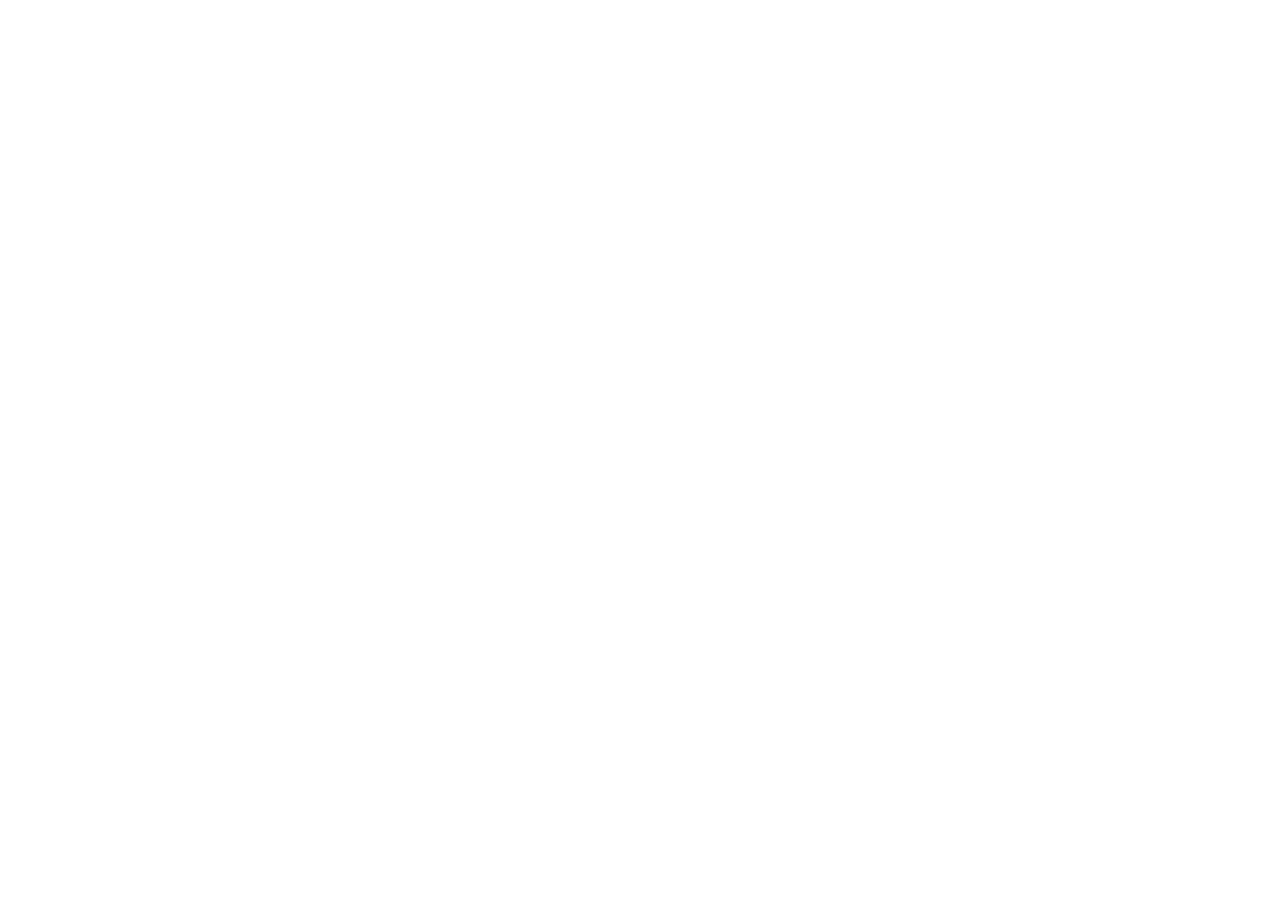
==== FLORES.html @ 28950da2 "Add files via upload" ====
<!DOCTYPE html>
<html lang="en">
<head>
    <meta charset="UTF-8">
    <meta http-equiv="X-UA-Compatible" content="IE=edge">
    <meta name="viewport" content="width=device-width, initial-scale=1.0">
    <link rel="stylesheet" href="css/main.css">
    <link rel="icon" href="img/flowers.png" type="image/x-icon">
    <title>FLORES</title>
</head>

<body class="container">
    <div class="night"></div>
    <div class="flowers">
      <div class="flower flower--1">
        <div class="flower__leafs flower__leafs--1">
          <div class="flower__leaf flower__leaf--1"></div>
          <div class="flower__leaf flower__leaf--2"></div>
          <div class="flower__leaf flower__leaf--3"></div>
          <div class="flower__leaf flower__leaf--4"></div>
          <div class="flower__white-circle"></div>
  
          <div class="flower__light flower__light--1"></div>
          <div class="flower__light flower__light--2"></div>
          <div class="flower__light flower__light--3"></div>
          <div class="flower__light flower__light--4"></div>
          <div class="flower__light flower__light--5"></div>
          <div class="flower__light flower__light--6"></div>
          <div class="flower__light flower__light--7"></div>
          <div class="flower__light flower__light--8"></div>
  
        </div>
        <div class="flower__line">
          <div class="flower__line__leaf flower__line__leaf--1"></div>
          <div class="flower__line__leaf flower__line__leaf--2"></div>
          <div class="flower__line__leaf flower__line__leaf--3"></div>
          <div class="flower__line__leaf flower__line__leaf--4"></div>
          <div class="flower__line__leaf flower__line__leaf--5"></div>
          <div class="flower__line__leaf flower__line__leaf--6"></div>
        </div>
      </div>
  
      <div class="flower flower--2">
        <div class="flower__leafs flower__leafs--2">
          <div class="flower__leaf flower__leaf--1"></div>
          <div class="flower__leaf flower__leaf--2"></div>
          <div class="flower__leaf flower__leaf--3"></div>
          <div class="flower__leaf flower__leaf--4"></div>
          <div class="flower__white-circle"></div>
  
          <div class="flower__light flower__light--1"></div>
          <div class="flower__light flower__light--2"></div>
          <div class="flower__light flower__light--3"></div>
          <div class="flower__light flower__light--4"></div>
          <div class="flower__light flower__light--5"></div>
          <div class="flower__light flower__light--6"></div>
          <div class="flower__light flower__light--7"></div>
          <div class="flower__light flower__light--8"></div>
  
        </div>
        <div class="flower__line">
          <div class="flower__line__leaf flower__line__leaf--1"></div>
          <div class="flower__line__leaf flower__line__leaf--2"></div>
          <div class="flower__line__leaf flower__line__leaf--3"></div>
          <div class="flower__line__leaf flower__line__leaf--4"></div>
        </div>
      </div>
  
      <div class="flower flower--3">
        <div class="flower__leafs flower__leafs--3">
          <div class="flower__leaf flower__leaf--1"></div>
          <div class="flower__leaf flower__leaf--2"></div>
          <div class="flower__leaf flower__leaf--3"></div>
          <div class="flower__leaf flower__leaf--4"></div>
          <div class="flower__white-circle"></div>
  
          <div class="flower__light flower__light--1"></div>
          <div class="flower__light flower__light--2"></div>
          <div class="flower__light flower__light--3"></div>
          <div class="flower__light flower__light--4"></div>
          <div class="flower__light flower__light--5"></div>
          <div class="flower__light flower__light--6"></div>
          <div class="flower__light flower__light--7"></div>
          <div class="flower__light flower__light--8"></div>
  
        </div>
        <div class="flower__line">
          <div class="flower__line__leaf flower__line__leaf--1"></div>
          <div class="flower__line__leaf flower__line__leaf--2"></div>
          <div class="flower__line__leaf flower__line__leaf--3"></div>
          <div class="flower__line__leaf flower__line__leaf--4"></div>
        </div>
      </div>
  
      <div class="grow-ans" style="--d:1.2s">
        <div class="flower__g-long">
          <div class="flower__g-long__top"></div>
          <div class="flower__g-long__bottom"></div>
        </div>
      </div>
  
      <div class="growing-grass">
        <div class="flower__grass flower__grass--1">
          <div class="flower__grass--top"></div>
          <div class="flower__grass--bottom"></div>
          <div class="flower__grass__leaf flower__grass__leaf--1"></div>
          <div class="flower__grass__leaf flower__grass__leaf--2"></div>
          <div class="flower__grass__leaf flower__grass__leaf--3"></div>
          <div class="flower__grass__leaf flower__grass__leaf--4"></div>
          <div class="flower__grass__leaf flower__grass__leaf--5"></div>
          <div class="flower__grass__leaf flower__grass__leaf--6"></div>
          <div class="flower__grass__leaf flower__grass__leaf--7"></div>
          <div class="flower__grass__leaf flower__grass__leaf--8"></div>
          <div class="flower__grass__overlay"></div>
        </div>
      </div>
  
      <div class="growing-grass">
        <div class="flower__grass flower__grass--2">
          <div class="flower__grass--top"></div>
          <div class="flower__grass--bottom"></div>
          <div class="flower__grass__leaf flower__grass__leaf--1"></div>
          <div class="flower__grass__leaf flower__grass__leaf--2"></div>
          <div class="flower__grass__leaf flower__grass__leaf--3"></div>
          <div class="flower__grass__leaf flower__grass__leaf--4"></div>
          <div class="flower__grass__leaf flower__grass__leaf--5"></div>
          <div class="flower__grass__leaf flower__grass__leaf--6"></div>
          <div class="flower__grass__leaf flower__grass__leaf--7"></div>
          <div class="flower__grass__leaf flower__grass__leaf--8"></div>
          <div class="flower__grass__overlay"></div>
        </div>
      </div>
  
      <div class="grow-ans" style="--d:2.4s">
        <div class="flower__g-right flower__g-right--1">
          <div class="leaf"></div>
        </div>
      </div>
  
      <div class="grow-ans" style="--d:2.8s">
        <div class="flower__g-right flower__g-right--2">
          <div class="leaf"></div>
        </div>
      </div>
  
      <div class="grow-ans" style="--d:2.8s">
        <div class="flower__g-front">
          <div class="flower__g-front__leaf-wrapper flower__g-front__leaf-wrapper--1">
            <div class="flower__g-front__leaf"></div>
          </div>
          <div class="flower__g-front__leaf-wrapper flower__g-front__leaf-wrapper--2">
            <div class="flower__g-front__leaf"></div>
          </div>
          <div class="flower__g-front__leaf-wrapper flower__g-front__leaf-wrapper--3">
            <div class="flower__g-front__leaf"></div>
          </div>
          <div class="flower__g-front__leaf-wrapper flower__g-front__leaf-wrapper--4">
            <div class="flower__g-front__leaf"></div>
          </div>
          <div class="flower__g-front__leaf-wrapper flower__g-front__leaf-wrapper--5">
            <div class="flower__g-front__leaf"></div>
          </div>
          <div class="flower__g-front__leaf-wrapper flower__g-front__leaf-wrapper--6">
            <div class="flower__g-front__leaf"></div>
          </div>
          <div class="flower__g-front__leaf-wrapper flower__g-front__leaf-wrapper--7">
            <div class="flower__g-front__leaf"></div>
          </div>
          <div class="flower__g-front__leaf-wrapper flower__g-front__leaf-wrapper--8">
            <div class="flower__g-front__leaf"></div>
          </div>
          <div class="flower__g-front__line"></div>
        </div>
      </div>
  
      <div class="grow-ans" style="--d:3.2s">
        <div class="flower__g-fr">
          <div class="leaf"></div>
          <div class="flower__g-fr__leaf flower__g-fr__leaf--1"></div>
          <div class="flower__g-fr__leaf flower__g-fr__leaf--2"></div>
          <div class="flower__g-fr__leaf flower__g-fr__leaf--3"></div>
          <div class="flower__g-fr__leaf flower__g-fr__leaf--4"></div>
          <div class="flower__g-fr__leaf flower__g-fr__leaf--5"></div>
          <div class="flower__g-fr__leaf flower__g-fr__leaf--6"></div>
          <div class="flower__g-fr__leaf flower__g-fr__leaf--7"></div>
          <div class="flower__g-fr__leaf flower__g-fr__leaf--8"></div>
        </div>
      </div>
  
      <div class="long-g long-g--0">
        <div class="grow-ans" style="--d:3s">
          <div class="leaf leaf--0"></div>
        </div>
        <div class="grow-ans" style="--d:2.2s">
          <div class="leaf leaf--1"></div>
        </div>
        <div class="grow-ans" style="--d:3.4s">
          <div class="leaf leaf--2"></div>
        </div>
        <div class="grow-ans" style="--d:3.6s">
          <div class="leaf leaf--3"></div>
        </div>
      </div>
  
      <div class="long-g long-g--1">
        <div class="grow-ans" style="--d:3.6s">
          <div class="leaf leaf--0"></div>
        </div>
        <div class="grow-ans" style="--d:3.8s">
          <div class="leaf leaf--1"></div>
        </div>
        <div class="grow-ans" style="--d:4s">
          <div class="leaf leaf--2"></div>
        </div>
        <div class="grow-ans" style="--d:4.2s">
          <div class="leaf leaf--3"></div>
        </div>
      </div>
  
      <div class="long-g long-g--2">
        <div class="grow-ans" style="--d:4s">
          <div class="leaf leaf--0"></div>
        </div>
        <div class="grow-ans" style="--d:4.2s">
          <div class="leaf leaf--1"></div>
        </div>
        <div class="grow-ans" style="--d:4.4s">
          <div class="leaf leaf--2"></div>
        </div>
        <div class="grow-ans" style="--d:4.6s">
          <div class="leaf leaf--3"></div>
        </div>
      </div>
  
      <div class="long-g long-g--3">
        <div class="grow-ans" style="--d:4s">
          <div class="leaf leaf--0"></div>
        </div>
        <div class="grow-ans" style="--d:4.2s">
          <div class="leaf leaf--1"></div>
        </div>
        <div class="grow-ans" style="--d:3s">
          <div class="leaf leaf--2"></div>
        </div>
        <div class="grow-ans" style="--d:3.6s">
          <div class="leaf leaf--3"></div>
        </div>
      </div>
  
      <div class="long-g long-g--4">
        <div class="grow-ans" style="--d:4s">
          <div class="leaf leaf--0"></div>
        </div>
        <div class="grow-ans" style="--d:4.2s">
          <div class="leaf leaf--1"></div>
        </div>
        <div class="grow-ans" style="--d:3s">
          <div class="leaf leaf--2"></div>
        </div>
        <div class="grow-ans" style="--d:3.6s">
          <div class="leaf leaf--3"></div>
        </div>
      </div>
  
      <div class="long-g long-g--5">
        <div class="grow-ans" style="--d:4s">
          <div class="leaf leaf--0"></div>
        </div>
        <div class="grow-ans" style="--d:4.2s">
          <div class="leaf leaf--1"></div>
        </div>
        <div class="grow-ans" style="--d:3s">
          <div class="leaf leaf--2"></div>
        </div>
        <div class="grow-ans" style="--d:3.6s">
          <div class="leaf leaf--3"></div>
        </div>
      </div>
  
      <div class="long-g long-g--6">
        <div class="grow-ans" style="--d:4.2s">
          <div class="leaf leaf--0"></div>
        </div>
        <div class="grow-ans" style="--d:4.4s">
          <div class="leaf leaf--1"></div>
        </div>
        <div class="grow-ans" style="--d:4.6s">
          <div class="leaf leaf--2"></div>
        </div>
        <div class="grow-ans" style="--d:4.8s">
          <div class="leaf leaf--3"></div>
        </div>
      </div>
  
      <div class="long-g long-g--7">
        <div class="grow-ans" style="--d:3s">
          <div class="leaf leaf--0"></div>
        </div>
        <div class="grow-ans" style="--d:3.2s">
          <div class="leaf leaf--1"></div>
        </div>
        <div class="grow-ans" style="--d:3.5s">
          <div class="leaf leaf--2"></div>
        </div>
        <div class="grow-ans" style="--d:3.6s">
          <div class="leaf leaf--3"></div>
        </div>
      </div>
    </div>
    <script src="main.js"></script>
  </body>
</html>
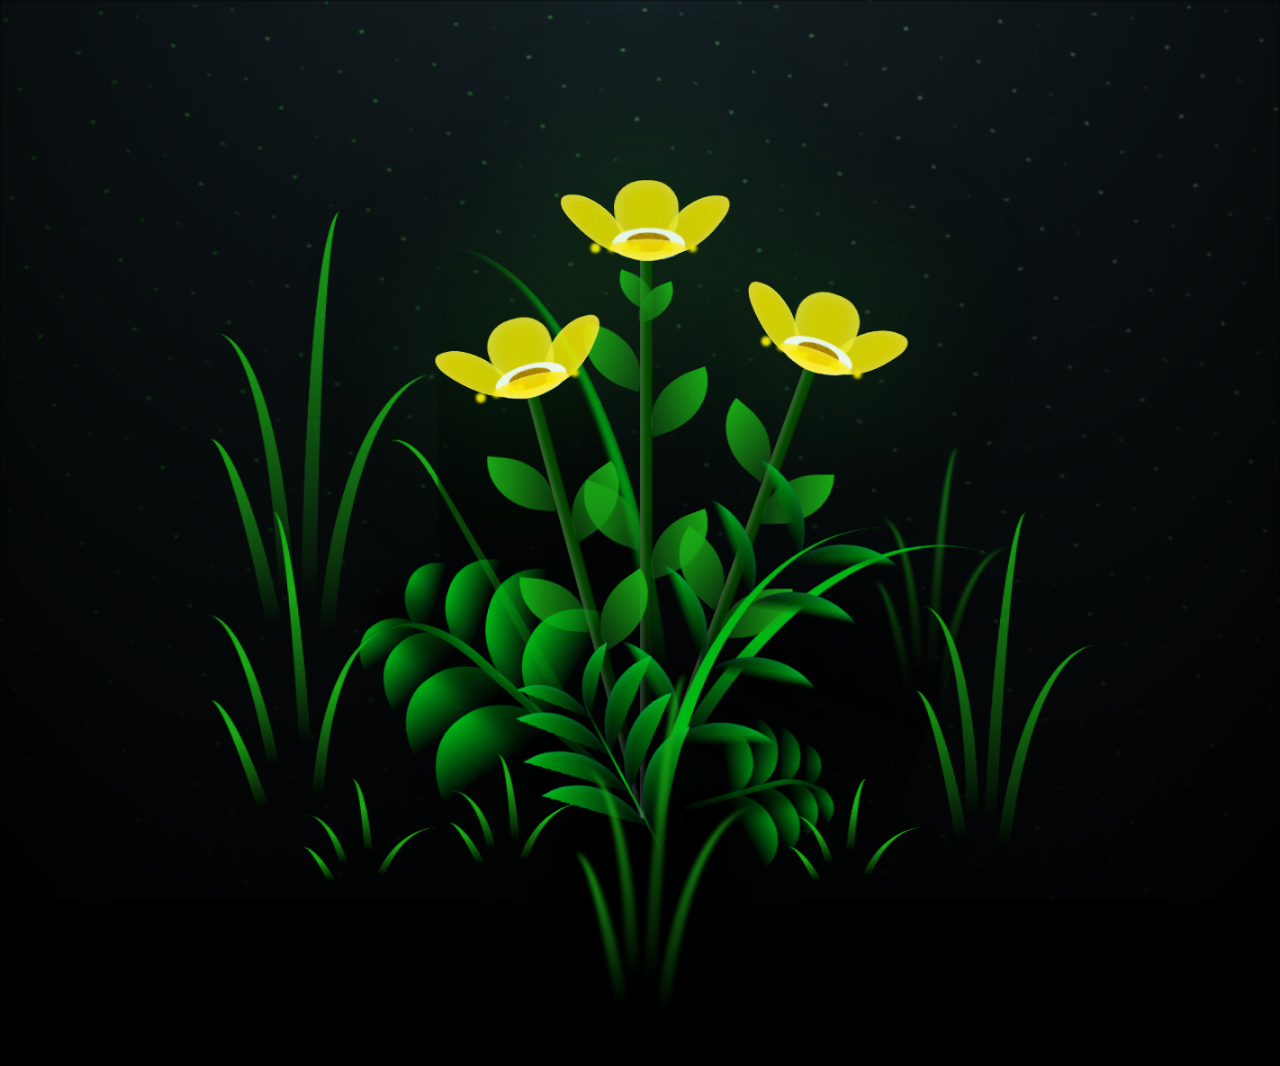
==== commit 9a6cf42b: "Update FLORES.html" ====
--- a/FLORES.html
+++ b/FLORES.html
@@ -6,7 +6,7 @@
     <meta name="viewport" content="width=device-width, initial-scale=1.0">
     <link rel="stylesheet" href="css/main.css">
     <link rel="icon" href="img/flowers.png" type="image/x-icon">
-    <title>FLORES</title>
+    <title>TE AMO</title>
 </head>
 
 <body class="container">
--- a/css/main.css
+++ b/css/main.css
@@ -0,0 +1,1350 @@
+*,
+*::after,
+*::before {
+  padding: 0;
+  margin: 0;
+  box-sizing: border-box;
+}
+
+:root {
+  --dark-color: #000;
+}
+
+body {
+  display: flex;
+  align-items: flex-end;
+  justify-content: center;
+  min-height: 100vh;
+  background-color: var(--dark-color);
+  overflow: hidden;
+  perspective: 1000px;
+}
+
+.night {
+  position: fixed;
+  left: 50%;
+  top: 0;
+  transform: translateX(-50%);
+  width: 100%;
+  height: 100%;
+  filter: blur(0.1vmin);
+  background-image: radial-gradient(ellipse at top, transparent 0%, var(--dark-color)), 
+  radial-gradient(ellipse at bottom, var(--dark-color), rgba(145, 233, 255, 0.2)), 
+  repeating-linear-gradient(220deg, rgb(0, 0, 0) 0px, rgb(0, 0, 0) 19px, transparent 19px, 
+  transparent 22px), repeating-linear-gradient(189deg, rgb(0, 0, 0) 0px, rgb(0, 0, 0) 19px, 
+  transparent 19px, transparent 22px), repeating-linear-gradient(148deg, rgb(0, 0, 0) 0px, 
+  rgb(0, 0, 0) 19px, transparent 19px, transparent 22px), linear-gradient(90deg, rgb(21, 255, 0), 
+  rgb(240, 240, 240));
+}
+
+.flowers {
+  position: relative;
+  transform: scale(0.9);
+}
+
+.flower {
+  position: absolute;
+  bottom: 10vmin;
+  transform-origin: bottom center;
+  z-index: 10;
+  --fl-speed: 0.8s;
+}
+.flower--1 {
+  -webkit-animation: moving-flower-1 4s linear infinite;
+          animation: moving-flower-1 4s linear infinite;
+}
+.flower--1 .flower__line {
+  height: 70vmin;
+  -webkit-animation-delay: 0.3s;
+          animation-delay: 0.3s;
+}
+.flower--1 .flower__line__leaf--1 {
+  -webkit-animation: blooming-leaf-right var(--fl-speed) 1.6s backwards;
+          animation: blooming-leaf-right var(--fl-speed) 1.6s backwards;
+}
+.flower--1 .flower__line__leaf--2 {
+  -webkit-animation: blooming-leaf-right var(--fl-speed) 1.4s backwards;
+          animation: blooming-leaf-right var(--fl-speed) 1.4s backwards;
+}
+.flower--1 .flower__line__leaf--3 {
+  -webkit-animation: blooming-leaf-left var(--fl-speed) 1.2s backwards;
+          animation: blooming-leaf-left var(--fl-speed) 1.2s backwards;
+}
+.flower--1 .flower__line__leaf--4 {
+  -webkit-animation: blooming-leaf-left var(--fl-speed) 1s backwards;
+          animation: blooming-leaf-left var(--fl-speed) 1s backwards;
+}
+.flower--1 .flower__line__leaf--5 {
+  -webkit-animation: blooming-leaf-right var(--fl-speed) 1.8s backwards;
+          animation: blooming-leaf-right var(--fl-speed) 1.8s backwards;
+}
+.flower--1 .flower__line__leaf--6 {
+  -webkit-animation: blooming-leaf-left var(--fl-speed) 2s backwards;
+          animation: blooming-leaf-left var(--fl-speed) 2s backwards;
+}
+.flower--2 {
+  left: 50%;
+  transform: rotate(20deg);
+  -webkit-animation: moving-flower-2 4s linear infinite;
+          animation: moving-flower-2 4s linear infinite;
+}
+.flower--2 .flower__line {
+  height: 60vmin;
+  -webkit-animation-delay: 0.6s;
+          animation-delay: 0.6s;
+}
+.flower--2 .flower__line__leaf--1 {
+  -webkit-animation: blooming-leaf-right var(--fl-speed) 1.9s backwards;
+          animation: blooming-leaf-right var(--fl-speed) 1.9s backwards;
+}
+.flower--2 .flower__line__leaf--2 {
+  -webkit-animation: blooming-leaf-right var(--fl-speed) 1.7s backwards;
+          animation: blooming-leaf-right var(--fl-speed) 1.7s backwards;
+}
+.flower--2 .flower__line__leaf--3 {
+  -webkit-animation: blooming-leaf-left var(--fl-speed) 1.5s backwards;
+          animation: blooming-leaf-left var(--fl-speed) 1.5s backwards;
+}
+.flower--2 .flower__line__leaf--4 {
+  -webkit-animation: blooming-leaf-left var(--fl-speed) 1.3s backwards;
+          animation: blooming-leaf-left var(--fl-speed) 1.3s backwards;
+}
+.flower--3 {
+  left: 50%;
+  transform: rotate(-15deg);
+  -webkit-animation: moving-flower-3 4s linear infinite;
+          animation: moving-flower-3 4s linear infinite;
+}
+.flower--3 .flower__line {
+  -webkit-animation-delay: 0.9s;
+          animation-delay: 0.9s;
+}
+.flower--3 .flower__line__leaf--1 {
+  -webkit-animation: blooming-leaf-right var(--fl-speed) 2.5s backwards;
+          animation: blooming-leaf-right var(--fl-speed) 2.5s backwards;
+}
+.flower--3 .flower__line__leaf--2 {
+  -webkit-animation: blooming-leaf-right var(--fl-speed) 2.3s backwards;
+          animation: blooming-leaf-right var(--fl-speed) 2.3s backwards;
+}
+.flower--3 .flower__line__leaf--3 {
+  -webkit-animation: blooming-leaf-left var(--fl-speed) 2.1s backwards;
+          animation: blooming-leaf-left var(--fl-speed) 2.1s backwards;
+}
+.flower--3 .flower__line__leaf--4 {
+  -webkit-animation: blooming-leaf-left var(--fl-speed) 1.9s backwards;
+          animation: blooming-leaf-left var(--fl-speed) 1.9s backwards;
+}
+.flower__leafs {
+  position: relative;
+  -webkit-animation: blooming-flower 2s backwards;
+          animation: blooming-flower 2s backwards;
+}
+.flower__leafs--1 {
+  -webkit-animation-delay: 1.1s;
+          animation-delay: 1.1s;
+}
+.flower__leafs--2 {
+  -webkit-animation-delay: 1.4s;
+          animation-delay: 1.4s;
+}
+.flower__leafs--3 {
+  -webkit-animation-delay: 1.7s;
+          animation-delay: 1.7s;
+}
+.flower__leafs::after {
+  content: "";
+  position: absolute;
+  left: 0;
+  top: 0;
+  transform: translate(-50%, -100%);
+  width: 8vmin;
+  height: 8vmin;
+  background-color: #1aaa15;
+  filter: blur(10vmin);
+}
+.flower__leaf {
+  position: absolute;
+  bottom: 0;
+  left: 50%;
+  width: 8vmin;
+  height: 11vmin;
+  border-radius: 51% 49% 47% 53%/44% 45% 55% 69%;
+  background-color: #1aaa15;
+  background-image: linear-gradient(to top, #fce700, #fce700);
+  transform-origin: bottom center;
+  opacity: 0.9;
+  box-shadow: inset 0 0 2vmin rgba(255, 255, 255, 0.5);
+}
+.flower__leaf--1 {
+  transform: translate(-10%, 1%) rotateY(40deg) rotateX(-50deg);
+}
+.flower__leaf--2 {
+  transform: translate(-50%, -4%) rotateX(40deg);
+}
+.flower__leaf--3 {
+  transform: translate(-90%, 0%) rotateY(45deg) rotateX(50deg);
+}
+.flower__leaf--4 {
+  width: 8vmin;
+  height: 8vmin;
+  transform-origin: bottom left;
+  border-radius: 4vmin 10vmin 4vmin 4vmin;
+  transform: translate(0%, 18%) rotateX(70deg) rotate(-43deg);
+  background-image: linear-gradient(to top, #fce700, #fce700);
+  z-index: 1;
+  opacity: 0.8;
+}
+.flower__white-circle {
+  position: absolute;
+  left: -3.5vmin;
+  top: -3vmin;
+  width: 9vmin;
+  height: 4vmin;
+  border-radius: 50%;
+  background-color: #ffffff;
+}
+.flower__white-circle::after {
+  content: "";
+  position: absolute;
+  left: 50%;
+  top: 45%;
+  transform: translate(-50%, -50%);
+  width: 60%;
+  height: 60%;
+  border-radius: inherit;
+  background-image: repeating-linear-gradient(135deg, rgba(0, 0, 0, 0.03) 0px, 
+  rgba(0, 0, 0, 0.03) 1px, transparent 1px, transparent 12px), repeating-linear-gradient(45deg, 
+  rgba(0, 0, 0, 0.03) 0px, rgba(0, 0, 0, 0.03) 1px, transparent 1px, transparent 12px), 
+  repeating-linear-gradient(67.5deg, rgba(0, 0, 0, 0.03) 0px, rgba(0, 0, 0, 0.03) 1px, 
+  transparent 1px, transparent 12px), repeating-linear-gradient(135deg, rgba(0, 0, 0, 0.03) 0px, 
+  rgba(0, 0, 0, 0.03) 1px, transparent 1px, transparent 12px), repeating-linear-gradient(45deg, 
+  rgba(0, 0, 0, 0.03) 0px, rgba(0, 0, 0, 0.03) 1px, transparent 1px, transparent 12px), 
+  repeating-linear-gradient(112.5deg, rgba(0, 0, 0, 0.03) 0px, rgba(0, 0, 0, 0.03) 1px, 
+  transparent 1px, transparent 12px), repeating-linear-gradient(112.5deg, rgba(0, 0, 0, 0.03) 0px, 
+  rgba(0, 0, 0, 0.03) 1px, transparent 1px, transparent 12px), repeating-linear-gradient(45deg, 
+  rgba(0, 0, 0, 0.03) 0px, rgba(0, 0, 0, 0.03) 1px, transparent 1px, transparent 12px), 
+  repeating-linear-gradient(22.5deg, rgba(0, 0, 0, 0.03) 0px, rgba(0, 0, 0, 0.03) 1px, 
+  transparent 1px, transparent 12px), repeating-linear-gradient(45deg, rgba(0, 0, 0, 0.03) 0px, 
+  rgba(0, 0, 0, 0.03) 1px, transparent 1px, transparent 12px), repeating-linear-gradient(22.5deg, 
+  rgba(0, 0, 0, 0.03) 0px, rgba(0, 0, 0, 0.03) 1px, transparent 1px, transparent 12px), 
+  repeating-linear-gradient(135deg, rgba(0, 0, 0, 0.03) 0px, rgba(0, 0, 0, 0.03) 1px, 
+  transparent 1px, transparent 12px), repeating-linear-gradient(157.5deg, rgba(0, 0, 0, 0.03) 0px, 
+  rgba(0, 0, 0, 0.03) 1px, transparent 1px, transparent 12px), repeating-linear-gradient(67.5deg, 
+  rgba(0, 0, 0, 0.03) 0px, rgba(0, 0, 0, 0.03) 1px, transparent 1px, transparent 12px), 
+  repeating-linear-gradient(67.5deg, rgba(0, 0, 0, 0.03) 0px, rgba(0, 0, 0, 0.03) 1px, 
+  transparent 1px, transparent 12px), linear-gradient(90deg, rgb(190, 133, 0), rgb(190, 133, 0));
+}
+.flower__line {
+  height: 55vmin;
+  width: 1.5vmin;
+  background-image: linear-gradient(to left, rgba(0, 0, 0, 0.2), transparent, 
+  rgba(255, 255, 255, 0.2)), linear-gradient(to top, transparent 10%, #064600, #064600);
+  box-shadow: inset 0 0 2px rgba(0, 0, 0, 0.5);
+  -webkit-animation: grow-flower-tree 4s backwards;
+          animation: grow-flower-tree 4s backwards;
+}
+.flower__line__leaf {
+  --w: 7vmin;
+  --h: calc(var(--w) + 2vmin);
+  position: absolute;
+  top: 20%;
+  left: 90%;
+  width: var(--w);
+  height: var(--h);
+  border-top-right-radius: var(--h);
+  border-bottom-left-radius: var(--h);
+  background-image: linear-gradient(to top, rgba(20, 122, 20, 0.4), #1aaa15);
+}
+.flower__line__leaf--1 {
+  transform: rotate(70deg) rotateY(30deg);
+}
+.flower__line__leaf--2 {
+  top: 45%;
+  transform: rotate(70deg) rotateY(30deg);
+}
+.flower__line__leaf--3, .flower__line__leaf--4, .flower__line__leaf--6 {
+  border-top-right-radius: 0;
+  border-bottom-left-radius: 0;
+  border-top-left-radius: var(--h);
+  border-bottom-right-radius: var(--h);
+  left: -460%;
+  top: 12%;
+  transform: rotate(-70deg) rotateY(30deg);
+}
+.flower__line__leaf--4 {
+  top: 40%;
+}
+.flower__line__leaf--5 {
+  top: 0;
+  transform-origin: left;
+  transform: rotate(70deg) rotateY(30deg) scale(0.6);
+}
+.flower__line__leaf--6 {
+  top: -2%;
+  left: -450%;
+  transform-origin: right;
+  transform: rotate(-70deg) rotateY(30deg) scale(0.6);
+}
+.flower__light {
+  position: absolute;
+  bottom: 0vmin;
+  width: 1vmin;
+  height: 1vmin;
+  background-color: rgb(255, 251, 0);
+  border-radius: 50%;
+  filter: blur(0.2vmin);
+  -webkit-animation: light-ans 4s linear infinite backwards;
+          animation: light-ans 4s linear infinite backwards;
+}
+.flower__light:nth-child(odd) {
+  background-color: #fce700;
+}
+.flower__light--1 {
+  left: -2vmin;
+  -webkit-animation-delay: 1s;
+          animation-delay: 1s;
+}
+.flower__light--2 {
+  left: 3vmin;
+  -webkit-animation-delay: 0.5s;
+          animation-delay: 0.5s;
+}
+.flower__light--3 {
+  left: -6vmin;
+  -webkit-animation-delay: 0.3s;
+          animation-delay: 0.3s;
+}
+.flower__light--4 {
+  left: 6vmin;
+  -webkit-animation-delay: 0.9s;
+          animation-delay: 0.9s;
+}
+.flower__light--5 {
+  left: -1vmin;
+  -webkit-animation-delay: 1.5s;
+          animation-delay: 1.5s;
+}
+.flower__light--6 {
+  left: -4vmin;
+  -webkit-animation-delay: 3s;
+          animation-delay: 3s;
+}
+.flower__light--7 {
+  left: 3vmin;
+  -webkit-animation-delay: 2s;
+          animation-delay: 2s;
+}
+.flower__light--8 {
+  left: -6vmin;
+  -webkit-animation-delay: 3.5s;
+          animation-delay: 3.5s;
+}
+.flower__grass {
+  --c: #00b815;
+  --line-w: 1.5vmin;
+  position: absolute;
+  bottom: 12vmin;
+  left: -7vmin;
+  display: flex;
+  flex-direction: column;
+  align-items: flex-end;
+  z-index: 20;
+  transform-origin: bottom center;
+  transform: rotate(-48deg) rotateY(40deg);
+}
+.flower__grass--1 {
+  -webkit-animation: moving-grass 2s linear infinite;
+          animation: moving-grass 2s linear infinite;
+}
+.flower__grass--2 {
+  left: 2vmin;
+  bottom: 10vmin;
+  transform: scale(0.5) rotate(75deg) rotateX(10deg) rotateY(-200deg);
+  opacity: 0.8;
+  z-index: 0;
+  -webkit-animation: moving-grass--2 1.5s linear infinite;
+          animation: moving-grass--2 1.5s linear infinite;
+}
+.flower__grass--top {
+  width: 7vmin;
+  height: 10vmin;
+  border-top-right-radius: 100%;
+  border-right: var(--line-w) solid var(--c);
+  transform-origin: bottom center;
+  transform: rotate(-2deg);
+}
+.flower__grass--bottom {
+  margin-top: -2px;
+  width: var(--line-w);
+  height: 25vmin;
+  background-image: linear-gradient(to top, transparent, var(--c));
+}
+.flower__grass__leaf {
+  --size: 10vmin;
+  position: absolute;
+  width: calc(var(--size) * 2.1);
+  height: var(--size);
+  border-top-left-radius: var(--size);
+  border-top-right-radius: var(--size);
+  background-image: linear-gradient(to top, transparent, transparent 30%, var(--c));
+  z-index: 100;
+}
+.flower__grass__leaf--1 {
+  top: -6%;
+  left: 30%;
+  --size: 6vmin;
+  transform: rotate(-20deg);
+  -webkit-animation: growing-grass-ans--1 2s 2.6s backwards;
+          animation: growing-grass-ans--1 2s 2.6s backwards;
+}
+@-webkit-keyframes growing-grass-ans--1 {
+  0% {
+    transform-origin: bottom left;
+    transform: rotate(-20deg) scale(0);
+  }
+}
+@keyframes growing-grass-ans--1 {
+  0% {
+    transform-origin: bottom left;
+    transform: rotate(-20deg) scale(0);
+  }
+}
+.flower__grass__leaf--2 {
+  top: -5%;
+  left: -110%;
+  --size: 6vmin;
+  transform: rotate(10deg);
+  -webkit-animation: growing-grass-ans--2 2s 2.4s linear backwards;
+          animation: growing-grass-ans--2 2s 2.4s linear backwards;
+}
+@-webkit-keyframes growing-grass-ans--2 {
+  0% {
+    transform-origin: bottom right;
+    transform: rotate(10deg) scale(0);
+  }
+}
+@keyframes growing-grass-ans--2 {
+  0% {
+    transform-origin: bottom right;
+    transform: rotate(10deg) scale(0);
+  }
+}
+.flower__grass__leaf--3 {
+  top: 5%;
+  left: 60%;
+  --size: 8vmin;
+  transform: rotate(-18deg) rotateX(-20deg);
+  -webkit-animation: growing-grass-ans--3 2s 2.2s linear backwards;
+          animation: growing-grass-ans--3 2s 2.2s linear backwards;
+}
+@-webkit-keyframes growing-grass-ans--3 {
+  0% {
+    transform-origin: bottom left;
+    transform: rotate(-18deg) rotateX(-20deg) scale(0);
+  }
+}
+@keyframes growing-grass-ans--3 {
+  0% {
+    transform-origin: bottom left;
+    transform: rotate(-18deg) rotateX(-20deg) scale(0);
+  }
+}
+.flower__grass__leaf--4 {
+  top: 6%;
+  left: -135%;
+  --size: 8vmin;
+  transform: rotate(2deg);
+  -webkit-animation: growing-grass-ans--4 2s 2s linear backwards;
+          animation: growing-grass-ans--4 2s 2s linear backwards;
+}
+@-webkit-keyframes growing-grass-ans--4 {
+  0% {
+    transform-origin: bottom right;
+    transform: rotate(2deg) scale(0);
+  }
+}
+@keyframes growing-grass-ans--4 {
+  0% {
+    transform-origin: bottom right;
+    transform: rotate(2deg) scale(0);
+  }
+}
+.flower__grass__leaf--5 {
+  top: 20%;
+  left: 60%;
+  --size: 10vmin;
+  transform: rotate(-24deg) rotateX(-20deg);
+  -webkit-animation: growing-grass-ans--5 2s 1.8s linear backwards;
+          animation: growing-grass-ans--5 2s 1.8s linear backwards;
+}
+@-webkit-keyframes growing-grass-ans--5 {
+  0% {
+    transform-origin: bottom left;
+    transform: rotate(-24deg) rotateX(-20deg) scale(0);
+  }
+}
+@keyframes growing-grass-ans--5 {
+  0% {
+    transform-origin: bottom left;
+    transform: rotate(-24deg) rotateX(-20deg) scale(0);
+  }
+}
+.flower__grass__leaf--6 {
+  top: 22%;
+  left: -180%;
+  --size: 10vmin;
+  transform: rotate(10deg);
+  -webkit-animation: growing-grass-ans--6 2s 1.6s linear backwards;
+          animation: growing-grass-ans--6 2s 1.6s linear backwards;
+}
+@-webkit-keyframes growing-grass-ans--6 {
+  0% {
+    transform-origin: bottom right;
+    transform: rotate(10deg) scale(0);
+  }
+}
+@keyframes growing-grass-ans--6 {
+  0% {
+    transform-origin: bottom right;
+    transform: rotate(10deg) scale(0);
+  }
+}
+.flower__grass__leaf--7 {
+  top: 39%;
+  left: 70%;
+  --size: 10vmin;
+  transform: rotate(-10deg);
+  -webkit-animation: growing-grass-ans--7 2s 1.4s linear backwards;
+          animation: growing-grass-ans--7 2s 1.4s linear backwards;
+}
+@-webkit-keyframes growing-grass-ans--7 {
+  0% {
+    transform-origin: bottom left;
+    transform: rotate(-10deg) scale(0);
+  }
+}
+@keyframes growing-grass-ans--7 {
+  0% {
+    transform-origin: bottom left;
+    transform: rotate(-10deg) scale(0);
+  }
+}
+.flower__grass__leaf--8 {
+  top: 40%;
+  left: -215%;
+  --size: 11vmin;
+  transform: rotate(10deg);
+  -webkit-animation: growing-grass-ans--8 2s 1.2s linear backwards;
+          animation: growing-grass-ans--8 2s 1.2s linear backwards;
+}
+@-webkit-keyframes growing-grass-ans--8 {
+  0% {
+    transform-origin: bottom right;
+    transform: rotate(10deg) scale(0);
+  }
+}
+@keyframes growing-grass-ans--8 {
+  0% {
+    transform-origin: bottom right;
+    transform: rotate(10deg) scale(0);
+  }
+}
+.flower__grass__overlay {
+  position: absolute;
+  top: -10%;
+  right: 0%;
+  width: 100%;
+  height: 100%;
+  background-color: rgba(0, 0, 0, 0.6);
+  filter: blur(1.5vmin);
+  z-index: 100;
+}
+.flower__g-long {
+  --w: 2vmin;
+  --h: 6vmin;
+  --c: #1aaa15;
+  position: absolute;
+  bottom: 10vmin;
+  left: -3vmin;
+  transform-origin: bottom center;
+  transform: rotate(-30deg) rotateY(-20deg);
+  display: flex;
+  flex-direction: column;
+  align-items: flex-end;
+  -webkit-animation: flower-g-long-ans 3s linear infinite;
+          animation: flower-g-long-ans 3s linear infinite;
+}
+@-webkit-keyframes flower-g-long-ans {
+  0%, 100% {
+    transform: rotate(-30deg) rotateY(-20deg);
+  }
+  50% {
+    transform: rotate(-32deg) rotateY(-20deg);
+  }
+}
+@keyframes flower-g-long-ans {
+  0%, 100% {
+    transform: rotate(-30deg) rotateY(-20deg);
+  }
+  50% {
+    transform: rotate(-32deg) rotateY(-20deg);
+  }
+}
+.flower__g-long__top {
+  top: calc(var(--h) * -1);
+  width: calc(var(--w) + 1vmin);
+  height: var(--h);
+  border-top-right-radius: 100%;
+  border-right: 0.7vmin solid var(--c);
+  transform: translate(-0.7vmin, 1vmin);
+}
+.flower__g-long__bottom {
+  width: var(--w);
+  height: 50vmin;
+  transform-origin: bottom center;
+  background-image: linear-gradient(to top, transparent 30%, var(--c));
+  box-shadow: inset 0 0 2px rgba(0, 0, 0, 0.5);
+  -webkit-clip-path: polygon(35% 0, 65% 1%, 100% 100%, 0% 100%);
+          clip-path: polygon(35% 0, 65% 1%, 100% 100%, 0% 100%);
+}
+.flower__g-right {
+  position: absolute;
+  bottom: 6vmin;
+  left: -2vmin;
+  transform-origin: bottom left;
+  transform: rotate(20deg);
+}
+.flower__g-right .leaf {
+  width: 30vmin;
+  height: 50vmin;
+  border-top-left-radius: 100%;
+  border-left: 2vmin solid #00b815;
+  background-image: linear-gradient(to bottom, transparent, var(--dark-color) 60%);
+  -webkit-mask-image: linear-gradient(to top, transparent 30%, #00b815 60%);
+}
+.flower__g-right--1 {
+  -webkit-animation: flower-g-right-ans 2.5s linear infinite;
+          animation: flower-g-right-ans 2.5s linear infinite;
+}
+.flower__g-right--2 {
+  left: 5vmin;
+  transform: rotateY(-180deg);
+  -webkit-animation: flower-g-right-ans--2 3s linear infinite;
+          animation: flower-g-right-ans--2 3s linear infinite;
+}
+.flower__g-right--2 .leaf {
+  height: 75vmin;
+  filter: blur(0.3vmin);
+  opacity: 0.8;
+}
+@-webkit-keyframes flower-g-right-ans {
+  0%, 100% {
+    transform: rotate(20deg);
+  }
+  50% {
+    transform: rotate(24deg) rotateX(-20deg);
+  }
+}
+@keyframes flower-g-right-ans {
+  0%, 100% {
+    transform: rotate(20deg);
+  }
+  50% {
+    transform: rotate(24deg) rotateX(-20deg);
+  }
+}
+@-webkit-keyframes flower-g-right-ans--2 {
+  0%, 100% {
+    transform: rotateY(-180deg) rotate(0deg) rotateX(-20deg);
+  }
+  50% {
+    transform: rotateY(-180deg) rotate(6deg) rotateX(-20deg);
+  }
+}
+@keyframes flower-g-right-ans--2 {
+  0%, 100% {
+    transform: rotateY(-180deg) rotate(0deg) rotateX(-20deg);
+  }
+  50% {
+    transform: rotateY(-180deg) rotate(6deg) rotateX(-20deg);
+  }
+}
+.flower__g-front {
+  position: absolute;
+  bottom: 6vmin;
+  left: 2.5vmin;
+  z-index: 100;
+  transform-origin: bottom center;
+  transform: rotate(-28deg) rotateY(30deg) scale(1.04);
+  -webkit-animation: flower__g-front-ans 2s linear infinite;
+          animation: flower__g-front-ans 2s linear infinite;
+}
+@-webkit-keyframes flower__g-front-ans {
+  0%, 100% {
+    transform: rotate(-28deg) rotateY(30deg) scale(1.04);
+  }
+  50% {
+    transform: rotate(-35deg) rotateY(40deg) scale(1.04);
+  }
+}
+@keyframes flower__g-front-ans {
+  0%, 100% {
+    transform: rotate(-28deg) rotateY(30deg) scale(1.04);
+  }
+  50% {
+    transform: rotate(-35deg) rotateY(40deg) scale(1.04);
+  }
+}
+.flower__g-front__line {
+  width: 0.3vmin;
+  height: 20vmin;
+  background-image: linear-gradient(to top, transparent, #00b815, transparent 100%);
+  position: relative;
+}
+.flower__g-front__leaf-wrapper {
+  position: absolute;
+  top: 0;
+  left: 0;
+  transform-origin: bottom left;
+  transform: rotate(10deg);
+}
+.flower__g-front__leaf-wrapper:nth-child(even) {
+  left: 0vmin;
+  transform: rotateY(-180deg) rotate(5deg);
+  -webkit-animation: flower__g-front__leaf-left-ans 1s ease-in backwards;
+          animation: flower__g-front__leaf-left-ans 1s ease-in backwards;
+}
+.flower__g-front__leaf-wrapper:nth-child(odd) {
+  -webkit-animation: flower__g-front__leaf-ans 1s ease-in backwards;
+          animation: flower__g-front__leaf-ans 1s ease-in backwards;
+}
+.flower__g-front__leaf-wrapper--1 {
+  top: -8vmin;
+  transform: scale(0.7);
+  -webkit-animation: flower__g-front__leaf-ans 1s 5.5s ease-in backwards !important;
+          animation: flower__g-front__leaf-ans 1s 5.5s ease-in backwards !important;
+}
+.flower__g-front__leaf-wrapper--2 {
+  top: -8vmin;
+  transform: rotateY(-180deg) scale(0.7) !important;
+  -webkit-animation: flower__g-front__leaf-left-ans-2 1s 4.6s ease-in backwards !important;
+          animation: flower__g-front__leaf-left-ans-2 1s 4.6s ease-in backwards !important;
+}
+.flower__g-front__leaf-wrapper--3 {
+  top: -3vmin;
+  -webkit-animation: flower__g-front__leaf-ans 1s 4.6s ease-in backwards;
+          animation: flower__g-front__leaf-ans 1s 4.6s ease-in backwards;
+}
+.flower__g-front__leaf-wrapper--4 {
+  top: -3vmin;
+  transform: rotateY(-180deg) scale(0.9) !important;
+  -webkit-animation: flower__g-front__leaf-left-ans-2 1s 4.6s ease-in backwards !important;
+          animation: flower__g-front__leaf-left-ans-2 1s 4.6s ease-in backwards !important;
+}
+@-webkit-keyframes flower__g-front__leaf-left-ans-2 {
+  0% {
+    transform: rotateY(-180deg) scale(0);
+  }
+}
+@keyframes flower__g-front__leaf-left-ans-2 {
+  0% {
+    transform: rotateY(-180deg) scale(0);
+  }
+}
+.flower__g-front__leaf-wrapper--5, .flower__g-front__leaf-wrapper--6 {
+  top: 2vmin;
+}
+.flower__g-front__leaf-wrapper--7, .flower__g-front__leaf-wrapper--8 {
+  top: 6.5vmin;
+}
+.flower__g-front__leaf-wrapper--2 {
+  -webkit-animation-delay: 5.2s !important;
+          animation-delay: 5.2s !important;
+}
+.flower__g-front__leaf-wrapper--3 {
+  -webkit-animation-delay: 4.9s !important;
+          animation-delay: 4.9s !important;
+}
+.flower__g-front__leaf-wrapper--5 {
+  -webkit-animation-delay: 4.3s !important;
+          animation-delay: 4.3s !important;
+}
+.flower__g-front__leaf-wrapper--6 {
+  -webkit-animation-delay: 4.1s !important;
+          animation-delay: 4.1s !important;
+}
+.flower__g-front__leaf-wrapper--7 {
+  -webkit-animation-delay: 3.8s !important;
+          animation-delay: 3.8s !important;
+}
+.flower__g-front__leaf-wrapper--8 {
+  -webkit-animation-delay: 3.5s !important;
+          animation-delay: 3.5s !important;
+}
+@-webkit-keyframes flower__g-front__leaf-ans {
+  0% {
+    transform: rotate(10deg) scale(0);
+  }
+}
+@keyframes flower__g-front__leaf-ans {
+  0% {
+    transform: rotate(10deg) scale(0);
+  }
+}
+@-webkit-keyframes flower__g-front__leaf-left-ans {
+  0% {
+    transform: rotateY(-180deg) rotate(5deg) scale(0);
+  }
+}
+@keyframes flower__g-front__leaf-left-ans {
+  0% {
+    transform: rotateY(-180deg) rotate(5deg) scale(0);
+  }
+}
+.flower__g-front__leaf {
+  width: 10vmin;
+  height: 10vmin;
+  border-radius: 100% 0% 0% 100%/100% 100% 0% 0%;
+  box-shadow: inset 0 2px 1vmin hsla(184deg, 97%, 58%, 0.2);
+  background-image: linear-gradient(to bottom left, transparent, var(--dark-color)), 
+  linear-gradient(to bottom right, #00b815 50%, transparent 50%, transparent);
+  -webkit-mask-image: linear-gradient(to bottom right, #00b815 50%, transparent 50%, transparent);
+  mask-image: linear-gradient(to bottom right, #00b815 50%, transparent 50%, transparent);
+}
+.flower__g-fr {
+  position: absolute;
+  bottom: -4vmin;
+  left: vmin;
+  transform-origin: bottom left;
+  z-index: 10;
+  -webkit-animation: flower__g-fr-ans 2s linear infinite;
+          animation: flower__g-fr-ans 2s linear infinite;
+}
+@-webkit-keyframes flower__g-fr-ans {
+  0%, 100% {
+    transform: rotate(2deg);
+  }
+  50% {
+    transform: rotate(4deg);
+  }
+}
+@keyframes flower__g-fr-ans {
+  0%, 100% {
+    transform: rotate(2deg);
+  }
+  50% {
+    transform: rotate(4deg);
+  }
+}
+.flower__g-fr .leaf {
+  width: 30vmin;
+  height: 50vmin;
+  border-top-left-radius: 100%;
+  border-left: 2vmin solid #00b815;
+  -webkit-mask-image: linear-gradient(to top, transparent 25%, #00b815 50%);
+  position: relative;
+  z-index: 1;
+}
+.flower__g-fr__leaf {
+  position: absolute;
+  top: 0;
+  left: 0;
+  width: 10vmin;
+  height: 10vmin;
+  border-radius: 100% 0% 0% 100%/100% 100% 0% 0%;
+  box-shadow: inset 0 2px 1vmin hsla(184deg, 97%, 58%, 0.2);
+  background-image: linear-gradient(to bottom left, transparent, var(--dark-color) 98%), 
+  linear-gradient(to bottom right, #00b815 45%, transparent 50%, transparent);
+  -webkit-mask-image: linear-gradient(135deg, #00b815 40%, transparent 50%, transparent);
+}
+.flower__g-fr__leaf--1 {
+  left: 20vmin;
+  transform: rotate(45deg);
+  -webkit-animation: flower__g-fr-leaft-ans-1 0.5s 5.2s linear backwards;
+          animation: flower__g-fr-leaft-ans-1 0.5s 5.2s linear backwards;
+}
+@-webkit-keyframes flower__g-fr-leaft-ans-1 {
+  0% {
+    transform-origin: left;
+    transform: rotate(45deg) scale(0);
+  }
+}
+@keyframes flower__g-fr-leaft-ans-1 {
+  0% {
+    transform-origin: left;
+    transform: rotate(45deg) scale(0);
+  }
+}
+.flower__g-fr__leaf--2 {
+  left: 12vmin;
+  top: -7vmin;
+  transform: rotate(25deg) rotateY(-180deg);
+  -webkit-animation: flower__g-fr-leaft-ans-6 0.5s 5s linear backwards;
+          animation: flower__g-fr-leaft-ans-6 0.5s 5s linear backwards;
+}
+.flower__g-fr__leaf--3 {
+  left: 15vmin;
+  top: 6vmin;
+  transform: rotate(55deg);
+  -webkit-animation: flower__g-fr-leaft-ans-5 0.5s 4.8s linear backwards;
+          animation: flower__g-fr-leaft-ans-5 0.5s 4.8s linear backwards;
+}
+.flower__g-fr__leaf--4 {
+  left: 6vmin;
+  top: -2vmin;
+  transform: rotate(25deg) rotateY(-180deg);
+  -webkit-animation: flower__g-fr-leaft-ans-6 0.5s 4.6s linear backwards;
+          animation: flower__g-fr-leaft-ans-6 0.5s 4.6s linear backwards;
+}
+.flower__g-fr__leaf--5 {
+  left: 10vmin;
+  top: 14vmin;
+  transform: rotate(55deg);
+  -webkit-animation: flower__g-fr-leaft-ans-5 0.5s 4.4s linear backwards;
+          animation: flower__g-fr-leaft-ans-5 0.5s 4.4s linear backwards;
+}
+@-webkit-keyframes flower__g-fr-leaft-ans-5 {
+  0% {
+    transform-origin: left;
+    transform: rotate(55deg) scale(0);
+  }
+}
+@keyframes flower__g-fr-leaft-ans-5 {
+  0% {
+    transform-origin: left;
+    transform: rotate(55deg) scale(0);
+  }
+}
+.flower__g-fr__leaf--6 {
+  left: 0vmin;
+  top: 6vmin;
+  transform: rotate(25deg) rotateY(-180deg);
+  -webkit-animation: flower__g-fr-leaft-ans-6 0.5s 4.2s linear backwards;
+          animation: flower__g-fr-leaft-ans-6 0.5s 4.2s linear backwards;
+}
+@-webkit-keyframes flower__g-fr-leaft-ans-6 {
+  0% {
+    transform-origin: right;
+    transform: rotate(25deg) rotateY(-180deg) scale(0);
+  }
+}
+@keyframes flower__g-fr-leaft-ans-6 {
+  0% {
+    transform-origin: right;
+    transform: rotate(25deg) rotateY(-180deg) scale(0);
+  }
+}
+.flower__g-fr__leaf--7 {
+  left: 5vmin;
+  top: 22vmin;
+  transform: rotate(45deg);
+  -webkit-animation: flower__g-fr-leaft-ans-7 0.5s 4s linear backwards;
+          animation: flower__g-fr-leaft-ans-7 0.5s 4s linear backwards;
+}
+@-webkit-keyframes flower__g-fr-leaft-ans-7 {
+  0% {
+    transform-origin: left;
+    transform: rotate(45deg) scale(0);
+  }
+}
+@keyframes flower__g-fr-leaft-ans-7 {
+  0% {
+    transform-origin: left;
+    transform: rotate(45deg) scale(0);
+  }
+}
+.flower__g-fr__leaf--8 {
+  left: -4vmin;
+  top: 15vmin;
+  transform: rotate(15deg) rotateY(-180deg);
+  -webkit-animation: flower__g-fr-leaft-ans-8 0.5s 3.8s linear backwards;
+          animation: flower__g-fr-leaft-ans-8 0.5s 3.8s linear backwards;
+}
+@-webkit-keyframes flower__g-fr-leaft-ans-8 {
+  0% {
+    transform-origin: right;
+    transform: rotate(15deg) rotateY(-180deg) scale(0);
+  }
+}
+@keyframes flower__g-fr-leaft-ans-8 {
+  0% {
+    transform-origin: right;
+    transform: rotate(15deg) rotateY(-180deg) scale(0);
+  }
+}
+
+.long-g {
+  position: absolute;
+  bottom: 25vmin;
+  left: -42vmin;
+  transform-origin: bottom left;
+}
+.long-g--1 {
+  bottom: 0vmin;
+  transform: scale(0.8) rotate(-5deg);
+}
+.long-g--1 .leaf {
+  -webkit-mask-image: linear-gradient(to top, transparent 40%, #00b815 80%) !important;
+}
+.long-g--1 .leaf--1 {
+  --w: 5vmin;
+  --h: 60vmin;
+  left: -2vmin;
+  transform: rotate(3deg) rotateY(-180deg);
+}
+.long-g--2, .long-g--3 {
+  bottom: -3vmin;
+  left: -35vmin;
+  transform-origin: center;
+  transform: scale(0.6) rotateX(60deg);
+}
+.long-g--2 .leaf, .long-g--3 .leaf {
+  -webkit-mask-image: linear-gradient(to top, transparent 50%, #00b815 80%) !important;
+}
+.long-g--2 .leaf--1, .long-g--3 .leaf--1 {
+  left: -1vmin;
+  transform: rotateY(-180deg);
+}
+.long-g--3 {
+  left: -17vmin;
+  bottom: 0vmin;
+}
+.long-g--3 .leaf {
+  -webkit-mask-image: linear-gradient(to top, transparent 40%, #00b815 80%) !important;
+}
+.long-g--4 {
+  left: 25vmin;
+  bottom: -3vmin;
+  transform-origin: center;
+  transform: scale(0.6) rotateX(60deg);
+}
+.long-g--4 .leaf {
+  -webkit-mask-image: linear-gradient(to top, transparent 50%, #00b815 80%) !important;
+}
+.long-g--5 {
+  left: 42vmin;
+  bottom: 0vmin;
+  transform: scale(0.8) rotate(2deg);
+}
+.long-g--6 {
+  left: 0vmin;
+  bottom: -20vmin;
+  z-index: 100;
+  filter: blur(0.3vmin);
+  transform: scale(0.8) rotate(2deg);
+}
+.long-g--7 {
+  left: 35vmin;
+  bottom: 20vmin;
+  z-index: -1;
+  filter: blur(0.3vmin);
+  transform: scale(0.6) rotate(2deg);
+  opacity: 0.7;
+}
+.long-g .leaf {
+  --w: 15vmin;
+  --h: 40vmin;
+  --c: #1aaa15;
+  position: absolute;
+  bottom: 0;
+  width: var(--w);
+  height: var(--h);
+  border-top-left-radius: 100%;
+  border-left: 2vmin solid var(--c);
+  -webkit-mask-image: linear-gradient(to top, transparent 20%, var(--dark-color));
+  transform-origin: bottom center;
+}
+.long-g .leaf--0 {
+  left: 2vmin;
+  -webkit-animation: leaf-ans-1 4s linear infinite;
+          animation: leaf-ans-1 4s linear infinite;
+}
+.long-g .leaf--1 {
+  --w: 5vmin;
+  --h: 60vmin;
+  -webkit-animation: leaf-ans-1 4s linear infinite;
+          animation: leaf-ans-1 4s linear infinite;
+}
+.long-g .leaf--2 {
+  --w: 10vmin;
+  --h: 40vmin;
+  left: -0.5vmin;
+  bottom: 5vmin;
+  transform-origin: bottom left;
+  transform: rotateY(-180deg);
+  -webkit-animation: leaf-ans-2 3s linear infinite;
+          animation: leaf-ans-2 3s linear infinite;
+}
+.long-g .leaf--3 {
+  --w: 5vmin;
+  --h: 30vmin;
+  left: -1vmin;
+  bottom: 3.2vmin;
+  transform-origin: bottom left;
+  transform: rotate(-10deg) rotateY(-180deg);
+  -webkit-animation: leaf-ans-3 3s linear infinite;
+          animation: leaf-ans-3 3s linear infinite;
+}
+
+@-webkit-keyframes leaf-ans-1 {
+  0%, 100% {
+    transform: rotate(-5deg) scale(1);
+  }
+  50% {
+    transform: rotate(5deg) scale(1.1);
+  }
+}
+
+@keyframes leaf-ans-1 {
+  0%, 100% {
+    transform: rotate(-5deg) scale(1);
+  }
+  50% {
+    transform: rotate(5deg) scale(1.1);
+  }
+}
+@-webkit-keyframes leaf-ans-2 {
+  0%, 100% {
+    transform: rotateY(-180deg) rotate(5deg);
+  }
+  50% {
+    transform: rotateY(-180deg) rotate(0deg) scale(1.1);
+  }
+}
+@keyframes leaf-ans-2 {
+  0%, 100% {
+    transform: rotateY(-180deg) rotate(5deg);
+  }
+  50% {
+    transform: rotateY(-180deg) rotate(0deg) scale(1.1);
+  }
+}
+@-webkit-keyframes leaf-ans-3 {
+  0%, 100% {
+    transform: rotate(-10deg) rotateY(-180deg);
+  }
+  50% {
+    transform: rotate(-20deg) rotateY(-180deg);
+  }
+}
+@keyframes leaf-ans-3 {
+  0%, 100% {
+    transform: rotate(-10deg) rotateY(-180deg);
+  }
+  50% {
+    transform: rotate(-20deg) rotateY(-180deg);
+  }
+}
+.grow-ans {
+  -webkit-animation: grow-ans 2s var(--d) backwards;
+          animation: grow-ans 2s var(--d) backwards;
+}
+
+@-webkit-keyframes grow-ans {
+  0% {
+    transform: scale(0);
+    opacity: 0;
+  }
+}
+
+@keyframes grow-ans {
+  0% {
+    transform: scale(0);
+    opacity: 0;
+  }
+}
+@-webkit-keyframes light-ans {
+  0% {
+    opacity: 0;
+    transform: translateY(0vmin);
+  }
+  25% {
+    opacity: 1;
+    transform: translateY(-5vmin) translateX(-2vmin);
+  }
+  50% {
+    opacity: 1;
+    transform: translateY(-15vmin) translateX(2vmin);
+    filter: blur(0.2vmin);
+  }
+  75% {
+    transform: translateY(-20vmin) translateX(-2vmin);
+    filter: blur(0.2vmin);
+  }
+  100% {
+    transform: translateY(-30vmin);
+    opacity: 0;
+    filter: blur(1vmin);
+  }
+}
+@keyframes light-ans {
+  0% {
+    opacity: 0;
+    transform: translateY(0vmin);
+  }
+  25% {
+    opacity: 1;
+    transform: translateY(-5vmin) translateX(-2vmin);
+  }
+  50% {
+    opacity: 1;
+    transform: translateY(-15vmin) translateX(2vmin);
+    filter: blur(0.2vmin);
+  }
+  75% {
+    transform: translateY(-20vmin) translateX(-2vmin);
+    filter: blur(0.2vmin);
+  }
+  100% {
+    transform: translateY(-30vmin);
+    opacity: 0;
+    filter: blur(1vmin);
+  }
+}
+@-webkit-keyframes moving-flower-1 {
+  0%, 100% {
+    transform: rotate(2deg);
+  }
+  50% {
+    transform: rotate(-2deg);
+  }
+}
+@keyframes moving-flower-1 {
+  0%, 100% {
+    transform: rotate(2deg);
+  }
+  50% {
+    transform: rotate(-2deg);
+  }
+}
+@-webkit-keyframes moving-flower-2 {
+  0%, 100% {
+    transform: rotate(18deg);
+  }
+  50% {
+    transform: rotate(14deg);
+  }
+}
+@keyframes moving-flower-2 {
+  0%, 100% {
+    transform: rotate(18deg);
+  }
+  50% {
+    transform: rotate(14deg);
+  }
+}
+@-webkit-keyframes moving-flower-3 {
+  0%, 100% {
+    transform: rotate(-18deg);
+  }
+  50% {
+    transform: rotate(-20deg) rotateY(-10deg);
+  }
+}
+@keyframes moving-flower-3 {
+  0%, 100% {
+    transform: rotate(-18deg);
+  }
+  50% {
+    transform: rotate(-20deg) rotateY(-10deg);
+  }
+}
+@-webkit-keyframes blooming-leaf-right {
+  0% {
+    transform-origin: left;
+    transform: rotate(70deg) rotateY(30deg) scale(0);
+  }
+}
+@keyframes blooming-leaf-right {
+  0% {
+    transform-origin: left;
+    transform: rotate(70deg) rotateY(30deg) scale(0);
+  }
+}
+@-webkit-keyframes blooming-leaf-left {
+  0% {
+    transform-origin: right;
+    transform: rotate(-70deg) rotateY(30deg) scale(0);
+  }
+}
+@keyframes blooming-leaf-left {
+  0% {
+    transform-origin: right;
+    transform: rotate(-70deg) rotateY(30deg) scale(0);
+  }
+}
+@-webkit-keyframes grow-flower-tree {
+  0% {
+    height: 0;
+    border-radius: 1vmin;
+  }
+}
+@keyframes grow-flower-tree {
+  0% {
+    height: 0;
+    border-radius: 1vmin;
+  }
+}
+@-webkit-keyframes blooming-flower {
+  0% {
+    transform: scale(0);
+  }
+}
+@keyframes blooming-flower {
+  0% {
+    transform: scale(0);
+  }
+}
+@-webkit-keyframes moving-grass {
+  0%, 100% {
+    transform: rotate(-48deg) rotateY(40deg);
+  }
+  50% {
+    transform: rotate(-50deg) rotateY(40deg);
+  }
+}
+@keyframes moving-grass {
+  0%, 100% {
+    transform: rotate(-48deg) rotateY(40deg);
+  }
+  50% {
+    transform: rotate(-50deg) rotateY(40deg);
+  }
+}
+@-webkit-keyframes moving-grass--2 {
+  0%, 100% {
+    transform: scale(0.5) rotate(75deg) rotateX(10deg) rotateY(-200deg);
+  }
+  50% {
+    transform: scale(0.5) rotate(79deg) rotateX(10deg) rotateY(-200deg);
+  }
+}
+@keyframes moving-grass--2 {
+  0%, 100% {
+    transform: scale(0.5) rotate(75deg) rotateX(10deg) rotateY(-200deg);
+  }
+  50% {
+    transform: scale(0.5) rotate(79deg) rotateX(10deg) rotateY(-200deg);
+  }
+}
+.growing-grass {
+  -webkit-animation: growing-grass-ans 1s 2s backwards;
+          animation: growing-grass-ans 1s 2s backwards;
+}
+
+@-webkit-keyframes growing-grass-ans {
+  0% {
+    transform: scale(0);
+  }
+}
+
+@keyframes growing-grass-ans {
+  0% {
+    transform: scale(0);
+  }
+}
+.container * {
+  -webkit-animation-play-state: paused !important;
+          animation-play-state: paused !important;
+}/*# sourceMappingURL=main.css.map */